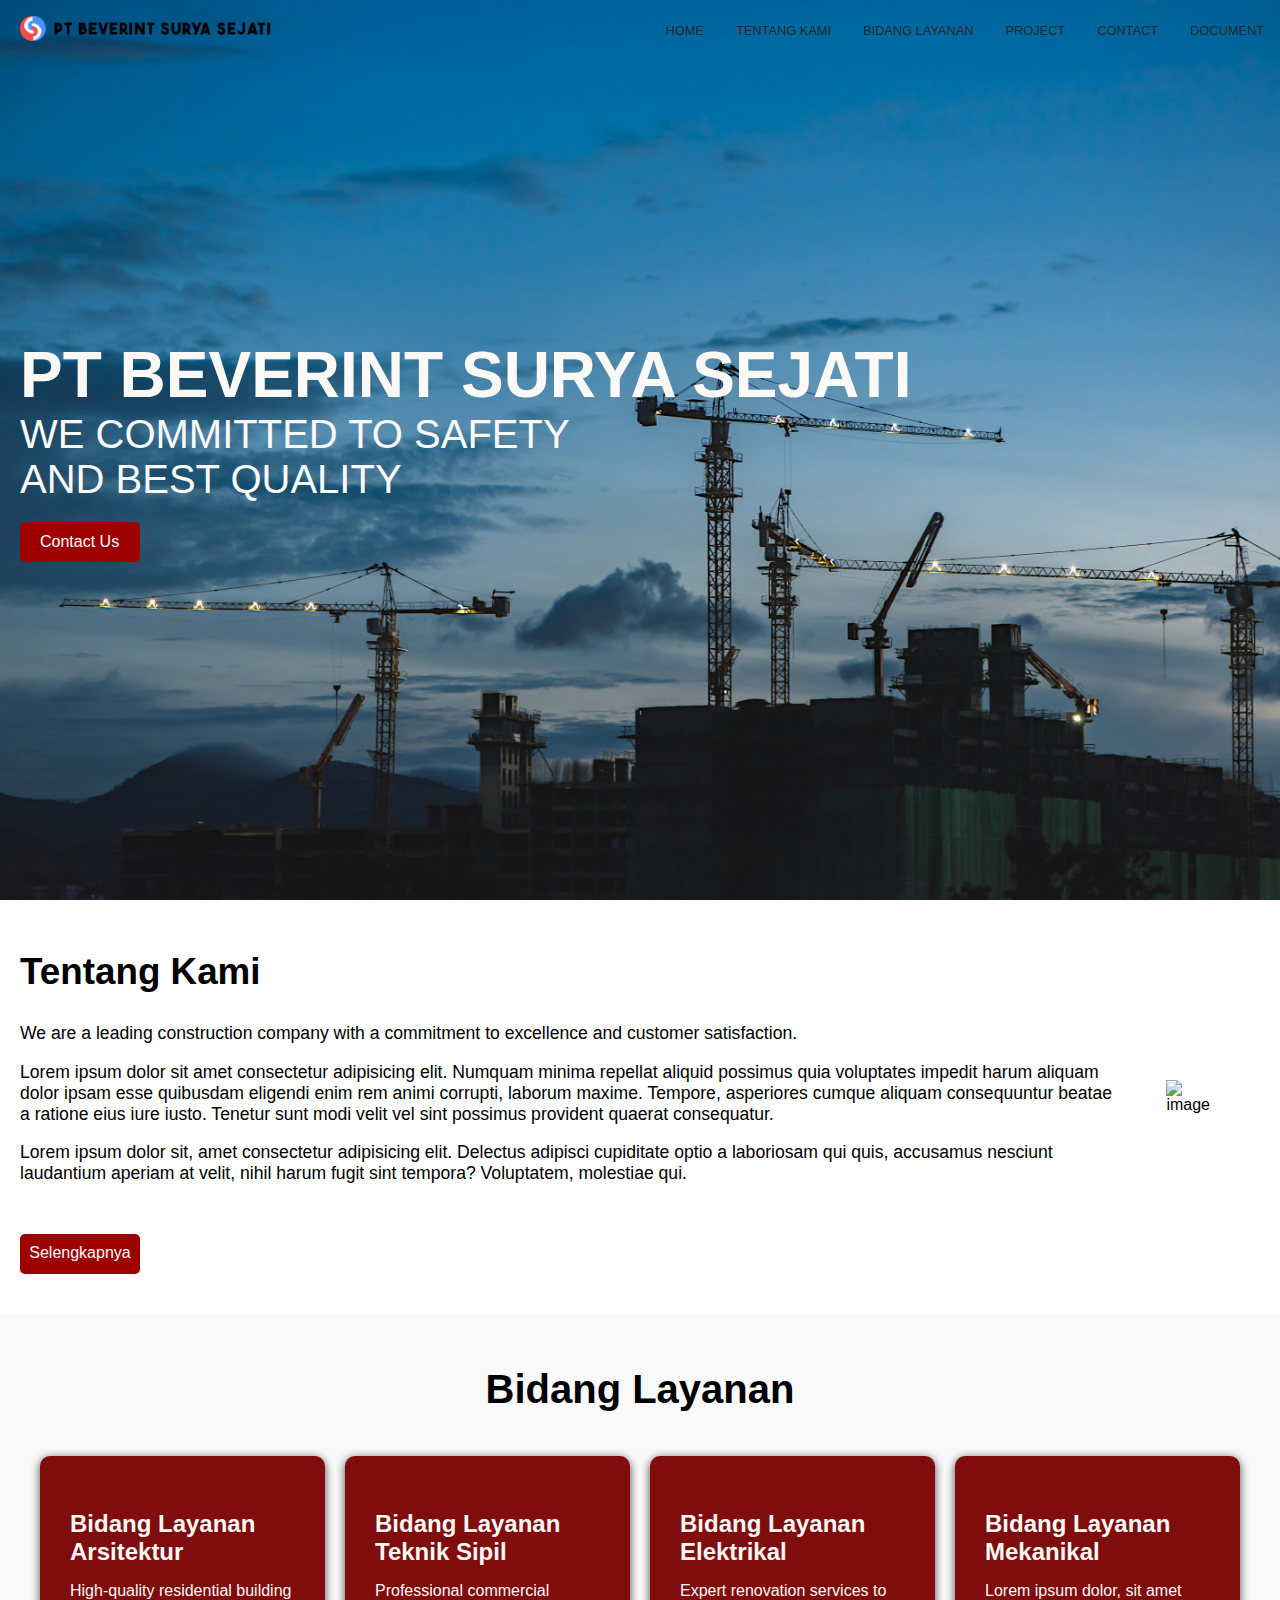
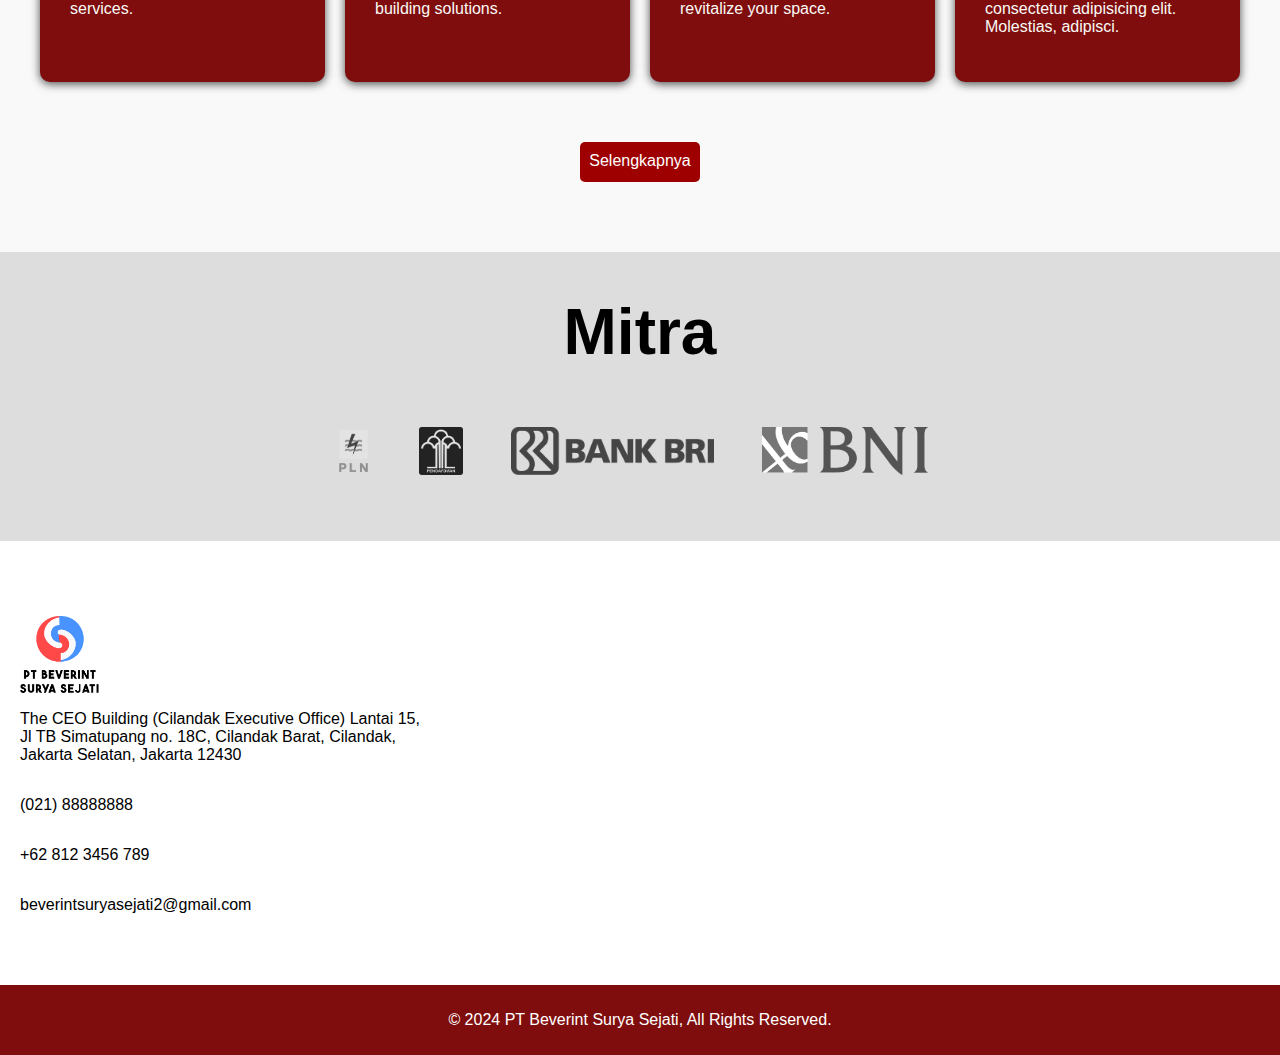
==== test/index.html @ f801345d "Add files via upload" ====
<!DOCTYPE html>
<html lang="en">

<head>
    <meta charset="UTF-8">
    <meta name="viewport" content="width=device-width, initial-scale=1.0">
    <title>Home - Construction Company</title>
    <link rel="stylesheet" href="css/styles.css">
    <link rel="icon" href="assets/Logo/Transparent/Master/60px.png">
</head>

<body>
    <!-- Include header -->
    <!-- header.html -->
    <header>
        <nav class="navbar">
            <div class="logo">
                <img src="assets/Logo/Transparent/Horizontal/Horizontal 1200px.png" alt="image" href="index.html">
                <!-- <a href="index.html">BEVERINT</a> -->
            </div>
            <ul class="nav-links">
                <li><a href="index.html">Home</a></li>
                <li class="dropdown">
                    <a href="about.html" class="dropbtn">Tentang Kami</a>
                    <!-- <ul class="dropdown-content">
                        <li><a href="team.html">Our Team</a></li>
                        <li><a href="history.html">Our History</a></li>
                        <li><a href="careers.html">Careers</a></li>
                    </ul>
                </li> -->
                <li class="dropdown">
                    <a href="services.html" class="dropbtn">Bidang Layanan</a>
                    <!-- <ul class="dropdown-content">
                        <li><a href="residential.html">Residential Construction</a></li>
                        <li><a href="commercial.html">Commercial Construction</a></li>
                        <li><a href="renovations.html">Renovations</a></li>
                        <li><a href="management.html">Project Management</a></li>
                    </ul> -->
                </li>
                <li><a href="projects.html">Project</a></li>
                <li><a href="https://wa.me/628123456789?text=Halo admin Beverint">Contact</a></li>
                <li><a href="document.html">Document</a></li>
            </ul>
            <div class="nav-toggle">
                <span></span>
                <span></span>
                <span></span>
            </div>
        </nav>
    </header>

    <!-- Hero Section -->
    <section class="hero">
        <div class="hero-content">
            <!-- <h1>Building the Future</h1> -->
            <h1>PT Beverint Surya Sejati</h1>
            <h2>WE COMMITTED TO SAFETY AND BEST QUALITY</h2>
            <!-- <p>Your trusted construction partner</p> -->
            <!-- <a href="about.html" class="btn1">Learn More</a> -->
            <a href="https://wa.me/628123456789?text=PT Beverint Surya Sejati" class="btn-contact" type="button">Contact
                Us</a>
        </div>
    </section>

    <!-- About Us Section -->
    <section class="about">
        <div class="container-about">
            <div class="about-txt">
                <h2>Tentang Kami</h2>
                <p>We are a leading construction company with a commitment to excellence and customer satisfaction.</p>
                <p>Lorem ipsum dolor sit amet consectetur adipisicing elit. Numquam minima repellat aliquid possimus
                    quia
                    voluptates impedit harum aliquam dolor ipsam esse quibusdam eligendi enim rem animi corrupti,
                    laborum
                    maxime. Tempore, asperiores cumque aliquam consequuntur beatae a ratione eius iure iusto. Tenetur
                    sunt
                    modi
                    velit vel sint possimus provident quaerat consequatur.</p>
                <p>Lorem ipsum dolor sit, amet consectetur adipisicing elit. Delectus adipisci cupiditate optio a
                    laboriosam
                    qui
                    quis, accusamus nesciunt laudantium aperiam at velit, nihil harum fugit sint tempora? Voluptatem,
                    molestiae
                    qui.</p>
                <a href="about.html" class="btn-about">Selengkapnya</a>
            </div>
            <div class="about-img"><img src="assets/scott-blake-x-ghf9LjrVg-unsplash.jpg" alt="image"></div>
        </div>
    </section>

    <!-- <section class="about">
        <div class="container container-about">
            <div class="about-txt">
                <h2>Test About</h2>
                <p>sdasdasfasadsadasdas sadasdasdasdasdas</p>
            </div>
            <div class="about-img">
                <img src="assets/img/001.png">
            </div>
        </div>
    </section> -->

    <!-- Services Section -->
    <section class="services">
        <div class="container-services">
            <h2>Bidang Layanan</h2>
            <div class="service-cards">
                <div class="service-card">
                    <h3>Bidang Layanan Arsitektur</h3>
                    <p>High-quality residential building services.</p>
                </div>
                <div class="service-card">
                    <h3>Bidang Layanan Teknik Sipil</h3>
                    <p>Professional commercial building solutions.</p>
                </div>
                <div class="service-card">
                    <h3>Bidang Layanan Elektrikal</h3>
                    <p>Expert renovation services to revitalize your space.</p>
                </div>
                <div class="service-card">
                    <h3>Bidang Layanan Mekanikal</h3>
                    <p>Lorem ipsum dolor, sit amet consectetur adipisicing elit. Molestias, adipisci.</p>
                </div>
            </div>
            <a href="services.html" class="btn-service">Selengkapnya</a>
        </div>
    </section>

    <!-- Partner Section -->
    <section class="partner">
        <h1>Mitra</h1>
        <div class="logo-container">
            <div id="partner-logo" class="partner-logo">
                <img src="assets/Mitra/PLN.png" alt="logo">
                <img src="assets/Mitra/KEMENKUMHAM.png" alt="logo">
                <img src="assets/Mitra/BRI.png" alt="logo">
                <img src="assets/Mitra/BNI.png" alt="logo">
                <img src="assets/Mitra/BTN.png" alt="logo">
                <img src="assets/Mitra/ITB.png" alt="logo">
                <img src="assets/Mitra/BINA MARGA SUMUT.png" alt="logo">
            </div>
        </div>
    </section>

    <!-- Address Section -->
    <section class="address">
        <div class="container-address">
            <div class="main-address">
                <img src="assets/Logo/Transparent/Vertical/Vertical 1200px.png" alt="logo">
                <!-- <h3>PT Beverint Surya Sejati</h3> -->
                <!-- <img src="" alt="icon"> -->
                <p>The CEO Building (Cilandak Executive Office) Lantai 15, <br>Jl TB Simatupang no. 18C,
                    Cilandak Barat,
                    Cilandak,<br>
                    Jakarta Selatan, Jakarta 12430</p>
                <p>
                    (021) 88888888
                </p>
                <p>
                    +62 812 3456 789
                </p>
                <p>
                    beverintsuryasejati2@gmail.com
                </p>
            </div>
            <div class="maps">
                <iframe
                    src="https://www.google.com/maps/embed?pb=!1m14!1m8!1m3!1d15863.161349708478!2d106.7974002!3d-6.2912642!3m2!1i1024!2i768!4f13.1!3m3!1m2!1s0x2e69f145843a4ee7%3A0xf9da4d595d08f67f!2sThe%20CEO%20Building%20(Cilandak%20Executive%20Office)!5e0!3m2!1sen!2sid!4v1726716755351!5m2!1sen!2sid"
                    width="600" height="450" style="border:0;" allowfullscreen="" loading="lazy"
                    referrerpolicy="no-referrer-when-downgrade"></iframe>
            </div>
        </div>
    </section>

    <!-- Include footer -->
    <!-- footer.html -->
    <footer>
        <p>&copy; 2024 PT Beverint Surya Sejati, All Rights Reserved.</p>
    </footer>

    <script src="js/script.js"></script>
</body>

</html>
---- test/css/styles.css ----
/* styles.css */

/* General Styling */
body {
    font-family: Helvetica, Arial, sans-serif;
    margin: 0;
    padding: 0;
    box-sizing: border-box;
    scroll-behavior: smooth;
}

/* Header and Navigation */
nav {
    display: flex;
    justify-content: space-between;
    align-items: center;
    width: 100%;
    position: fixed;
    top: 0;
    left: 0;
    height: 60px;
    box-sizing: border-box;
    transition: .5s;
    z-index: 1;
    font-size: 0.8em;
}

nav.black {
    background: rgba(127, 13, 13, 1);
    height: 60px;
    padding: 0;
}

nav .logo {
    display: block;
}

nav .logo img {
    height: 25px;
    margin-left: 20px;
}

nav.black .logo img {
    height: 25px;
    filter: drop-shadow(1px 1px 9px #fff);
}

nav>ul {
    /* width: 65%; */
    margin: 0;
    padding: 0;
    display: flex;
    /* justify-content: space-evenly; */
    align-items: center;
    /* border: 2px solid red; */
}

nav>ul>li {
    list-style: none;
    text-align: center;
    /* display: block; */
}

nav>ul>li>a:hover {
    background: #7f0d0d;
    color: #fff;
    padding: 10px 8px;
    border-radius: 10px;
    transition: 0.5s all ease-in-out;
}

nav.black>ul>li>a:hover {
    background: #fff;
    color: #262626;
    padding: 10px 8px;
    border-radius: 10px;
    transition: 0.5s all ease-in-out;
}

nav>ul>li>a {
    color: #262626;
    text-decoration: none;
    text-transform: uppercase;
    padding: 10px 8px;
    transition: .5s;
    margin: 8px;
}

nav.black>ul>li>a {
    color: #fff;
    line-height: 80px;
}

/* Hero Section */
.hero {
    background-image: url('../assets/ej-yao-D46mXLsQRJw-unsplash.jpg');
    /* background-color: #faf9f6; */
    background-size: cover;
    background-position: center;
    height: 100vh;
    display: flex;
    color: #faf9f6;
}

.hero-content {
    text-align: left;
    text-transform: uppercase;
    display: flex;
    flex-direction: column;
    position: relative;
    margin-left: 20px;
    justify-content: center;
    /* background-color: #faf9f6; */
}

.hero .hero-content h1 {
    display: block;
    font-size: 4rem;
    font-weight: 900;
    padding: 0;
    margin: 0;
}

.hero .hero-content h2 {
    display: block;
    font-size: 2.5rem;
    font-weight: 300;
    max-width: 60%;
    margin: 0;
}

.hero .hero-content p {
    display: block;
    font-size: 1.5rem;
    margin: 0;
}

.btn-contact {
    background-color: #9e0000;
    color: #fff;
    padding: 10px 20px;
    height: 20px;
    width: 80px;
    display: flex;
    align-items: center;
    text-decoration: none;
    text-transform: capitalize;
    border-radius: 5px;
    margin-top: 20px;
}

.btn-contact:hover {
    background-color: #fff;
    color: #7f0d0d;
    transition: 0.5s all ease-in-out;
    scale: 1.05;
}

@keyframes fadeOut {
    from {
        opacity: 1;
    }

    to {
        opacity: 0;
    }
}

/* About Us Section */
.about {
    padding: 20px;
    margin: 0;
}

.container-about {
    display: flex;
    position: relative;
    justify-content: space-between;
    align-items: center;
    /* border: 2px solid red; */
}

.about-txt {
    /* background-color: aqua; */
    position: relative;
    display: block;
    text-align: left;
}

.about-txt h2 {
    display: block;
    font-size: 2.3rem;
}

.about-txt p {
    display: block;
    font-size: 1.1rem;
}

.about-txt>p:last-of-type {
    font-size: 1.1rem;
    margin-top: 0px;
    margin-bottom: 50px;
}

.about-img {
    padding: 50px;
}

.about-img img {
    max-width: 400px;
}

.btn-about {
    display: flex;
    background-color: #9e0000;
    justify-content: center;
    height: 20px;
    color: #fff;
    padding: 10px 20px;
    width: 80px;
    text-decoration: none;
    text-transform: capitalize;
    border-radius: 5px;
}

.btn-about:hover {
    background-color: #faf9f6;
    color: #7f0d0d;
    transition: 0.5s all ease-in-out;
    scale: 1.05;
}

/* About Page */
.about-page {
    margin-top: 50px;
}

.about-page>.container-about {
    padding: 30px;
    height: auto;
    display: flex;
    flex-direction: column;
    text-align: center;
    align-items: center;
}

.about-page>.container-about h2 {
    font-size: 3rem;
    font-weight: 800;
}

.about-page>.container-about p {
    display: block;
}

.about-page>.container-about img {
    max-width: 600px;
    margin-top: 10px;
}

/* Services Section */
.services {
    margin-top: 20px;
}

.container-services {
    display: flex;
    flex-direction: column;
    padding: 20px 30px;
    align-items: center;
    background-color: #f9f9f9;
}

.services h2 {
    font-size: 2.5rem;
    /* margin-bottom: 30px; */
}

.service-cards {
    display: flex;
    justify-content: center;
    /* flex-wrap: wrap; */
    margin-top: 0px;
}

.service-card {
    /* background-image: url(../assets/josue-isai-ramos-figueroa-qvBYnMuNJ9A-unsplash.jpg); */
    background-position: center;
    background-size: cover;
    background-color: #7f0d0d;
    padding: 30px;
    width: 100%;
    text-align: left;
    box-shadow: 0 2px 10px rgba(0, 0, 0, 0.7);
    margin: 10px;
    border-radius: 10px;
    align-items: center;
    color: #faf9f6;
}

.service-card:hover {
    scale: 1.1;
    transition: 0.5s all ease-in-out;
    cursor: pointer;
}

.service-card h3 {
    font-size: 1.5rem;
    margin-bottom: 10px;
}

.btn-service {
    background-color: #9e0000;
    display: flex;
    color: #fff;
    padding: 10px 20px;
    height: 20px;
    width: 80px;
    margin: 50px auto;
    text-align: center;
    justify-content: center;
    text-decoration: none;
    text-transform: capitalize;
    border-radius: 5px;
}

.btn-service:hover {
    background-color: #eaeaea;
    color: #7f0d0d;
    /* padding: 15px 25px; */
    transition: 0.5s all ease-in-out;
    scale: 1.05;
}

/* Service Page */
.services-page {
    display: flex;
    flex-direction: column;
    justify-content: center;
    align-items: center;
    padding: 20px 10px;
    height: 100vh;
    background-color: #f9f9f9;
}

.services-page>h2 {
    font-size: 3rem;
    font-weight: 800;
}

/* Partner Section */
.partner {
    display: flex;
    flex-direction: column;
    /* padding: 20px 10px; */
    justify-content: center;
    align-items: center;
    text-align: center;
    font-size: 2rem;
    background-color: #ddd;
}

.logo-container {
    overflow: hidden;
    display: flex;
    justify-content: space-evenly;
    align-items: center;
    width: 50%;
    border-radius: 20px;
    margin-bottom: 50px;
    /* border: 2px solid red; */
}

.partner-logo {
    display: flex;
    flex-shrink: 0;
    gap: 3rem;
    padding: 1rem;
    animation: infinite-scroll 20s infinite linear;
}

.partner-logo img {
    height: 3rem;
    filter: grayscale(1);
}

.partner-logo img:hover {
    filter: grayscale(0);
    scale: 1.2;
    transition: 0.5s all ease-in-out;
    cursor: pointer;
}

@keyframes infinite-scroll {
    from {
        transform: translateX(0);
    }

    to {
        transform: translateX(-100%);
    }
}

/* Projects Page */
.projects {
    padding: 60px;
    box-sizing: border-box;
}

.project-gallery {
    display: flex;
    flex-direction: column;
    justify-content: space-evenly;
    align-items: center;
    width: 600px;
    margin: 0px auto;
    /* border: 2px solid green; */
}

.project-item {
    text-align: center;
    /* border: 2px solid red; */
}

.projects h2 {
    font-size: 3rem;
}

.project-gallery img {
    width: 600px;
}

/* Contact Form Section */
.contact {
    padding: 99px;
}

.contact form {
    display: flex;
    flex-direction: column;
    justify-content: center;
    max-width: 400px;
    margin: 0 auto;
    padding: 20px 40px;
    background-color: #f9f9f9;
    box-shadow: 0 2px 10px rgba(0, 0, 0, 0.4);
    border-radius: 10px;
}

.contact form label {
    margin-bottom: 5px;
}

.contact form input,
.contact form textarea {
    margin-bottom: 15px;
    padding: 10px;
    border: 1px solid #ccc;
    border-radius: 5px;
    width: 100%;
}

.contact form button {
    background-color: #ff9900;
    color: #fff;
    padding: 10px 20px;
    border: none;
    border-radius: 5px;
    cursor: pointer;
    margin: 20px auto;
}

.contact form button:hover {
    background-color: #e68a00;
    transition: none;
    padding: 10px 20px;
    transition: 0.5s all ease-in-out;
}

.address {
    /* position: relative; */
    margin-top: 20px;
}

.container-address {
    display: flex;
    flex-direction: row;
    /* flex-wrap: wrap; */
}

.main-address {
    margin-left: 20px;
    width: 50%;
    display: flex;
    flex-direction: column;
    justify-content: center;
}

.maps iframe {
    height: 400px;
    margin-bottom: 20px;
}

.main-address img {
    max-width: 80px;
}

/* Document Section */
.documents {
    display: flex;
    align-items: center;
    justify-content: center;
    padding: 50px;
    margin: 0px auto;
    height: 100vh;
}

.document-container {
    display: flex;
    flex-direction: row;
    align-items: center;
    justify-content: space-evenly;
    margin-top: 50px;
    /* border: 2px solid red; */
}

.document-container img {
    max-width: 30%;
    box-shadow: 1px 1px 10px rgba(0, 0, 0, 0.7);
}

/* Footer */
footer {
    background-color: #7f0d0d;
    color: #fff;
    text-align: center;
    padding: 10px;
}

/* Media Queries for Tablet */
@media (max-width: 768px) {
    nav {
        display: flex;
        justify-content: space-between;
        box-sizing: border-box;
        width: 100%;
    }

    .nav-toggle {
        margin-right: 30px;
    }

    .nav-links.nav-active {
        display: flex;
        flex-direction: column;
        margin-top: 456px;
        position: absolute;
        background-color: #7f0d0d;
    }

    nav ul {
        align-items: center;
    }

    nav ul li a {
        display: block;
        padding: 10px;
        font-size: 1rem;
        line-height: 30px !important;
        color: #faf9f6;
    }

    .hero-content {
        display: flex;
        align-items: center;
        justify-content: center;
        width: 100%;
        margin: 0 auto;
        padding: 0;
    }

    .hero .hero-content h1 {
        display: block;
        font-size: 3rem;
    }

    .hero .hero-content h2 {
        display: block;
        font-size: 2rem;
    }

    .hero-content .hero p {
        display: block;
        font-size: 1.2rem;
    }

    .about .container-about {
        align-items: center;
        justify-content: center;
    }

    .about-txt {
        text-align: center;
    }

    .about-img {
        display: none;
    }

    .btn-about {
        margin: 0 auto;
    }


    .service-cards {
        flex-direction: column;
        align-items: center;
    }

    .service-card {
        width: 100%;
        text-align: center;
        padding: 20px;
        margin-bottom: 20px;
    }

    .services-page {
        margin-top: 60px;
    }

    .service-cards {
        align-items: center;
        width: 60%;
    }

    .partner h1 {
        font-size: 2rem;
    }

    .about-page {
        margin-top: 60px;
    }

    .about-page>.container-about h2 {
        margin: 0;
    }

    .about-page>.container-about img {
        margin-top: 20px;
    }

    .projects {
        padding: 0;
        margin-top: 60px;
    }

    .document-container {
        padding: 30px;
        display: flex;
        flex-direction: column;
        justify-content: space-evenly;
        width: 100%;
        height: 100vh;
    }

    .document-container img {
        max-width: 300px;
    }
}

/* Media Queries for Mobile */
@media (max-width: 480px) {
    nav {
        display: flex;
        justify-content: space-between;
        box-sizing: border-box;
        width: 100%;
    }

    .nav-toggle {
        margin-right: 30px;
    }

    .nav-links.nav-active {
        display: flex;
        margin-top: 456px;
        background-color: #7f0d0d;
        justify-content: space-around;
    }

    .navbar .logo img {
        max-width: 60px;
    }

    .nav-toggle {
        display: block;
    }

    nav ul li a {
        font-size: 0.8rem;
    }

    .hero {
        height: 100vh;
    }

    .hero .hero-content {
        text-align: center;
        padding: 10px;
    }

    .hero .hero-content h1 {
        display: block;
        font-size: 3rem;
    }

    .hero .hero-content h2 {
        display: block;
        font-size: 1.5rem;
    }

    .hero .hero-content p {
        display: block;
        font-size: 1rem;
    }


    .container-about {
        display: flex;
        flex-direction: column;
        align-items: center;
        justify-content: center;
    }

    .about-txt h2 {
        font-size: 2rem;
    }

    .about-txt p {
        font-size: 1rem;
        text-align: center;
        margin-bottom: 40px;
    }

    .btn-about {
        margin: 0 auto;
    }

    .about-page>.container-about h2 {
        font-size: 2.5rem;
    }

    .about-page>.container-about p {
        font-size: 1rem;
        text-align: justify;
    }

    .about-page>.container-about img {
        max-width: 300px;
    }

    .services-page {
        height: auto;
    }

    .services-page h2 {
        font-size: 2rem;
    }

    .services-page>.service-cards {
        width: 80%;
    }

    .services-page footer {
        display: block;
    }

    .services h2 {
        font-size: 1.8rem;
    }

    .service-cards {
        width: 100%;
    }

    .service-card {
        width: 100%;
    }

    .logo-container {
        width: 80%;
    }

    .contact {
        align-items: center;
        justify-content: center;
        height: 85vh;
    }

    .projects {
        height: auto;
        margin-top: 60px;
        padding: 0;
        /* border: 2px solid blue; */
    }

    .project-gallery {
        display: flex;
        justify-content: space-around;
        max-width: 400px;
        align-items: center;
        /* border: 2px solid red; */
    }

    .project-gallery h2 {
        text-align: center;
        font-size: 2rem;
    }

    .project-item {
        width: 100%;
    }

    .project-item img {
        max-width: 300px;
    }

    .document-container img {
        max-width: 300px;
    }

}

/* Add this CSS for the toggle */
.nav-toggle {
    display: none;
    flex-direction: column;
    cursor: pointer;
    gap: 5px;
}

.nav-toggle span {
    background-color: #ccc;
    height: 2px;
    width: 25px;
}

.navbar .black .nav-toggle>span {
    background-color: #ccc;
}

/* Show toggle on mobile */
@media (max-width: 768px) {
    .nav-toggle {
        display: flex;
    }

    .navbar {
        flex-direction: row;
    }

    .nav-links {
        display: none;
        flex-direction: column;
        width: 100%;
        text-align: left;
    }
}




/* Dropdown Menu Styling */
.nav-links .dropdown {
    position: relative;
}

.dropdown-content {
    display: none;
    position: absolute;
    background-color: #333;
    min-width: 120px;
    box-shadow: 0 8px 16px rgba(0, 0, 0, 0.7);
    z-index: 1;
    padding: 0px;
    border-radius: 3px;
    left: -30px;
}

.dropdown-content li {
    text-decoration: none;
    list-style: none;
    top: 20px;
    align-items: center;
    justify-content: center;
}

.dropdown-content li a {
    justify-content: center;
    align-items: center;
    color: #fff;
    padding: 12px 16px;
    text-decoration: none;
    display: block;
    text-align: center;
}

.dropdown .dropbtn {
    cursor: pointer;
}

.dropdown-content li a:hover {
    background-color: #575757;
}

/* Show the dropdown menu on hover */
.nav-links .dropdown:hover .dropdown-content {
    display: block;
    opacity: 0.5;
}

/* Show the dropdown menu with animation */
.nav-links .dropdown:hover .dropdown-content {
    display: block;
    opacity: 1;
    transform: translateY(0);
    visibility: visible;
}

/* Responsive dropdown adjustments */
@media (max-width: 768px) {
    .dropdown-content {
        position: relative;
        align-items: center;
        justify-content: center;
        border-radius: 5px;
    }

    .dropdown .dropdown-content {
        display: none;
        flex-direction: column;
        width: 100%;
        background-color: #444;
        opacity: 0;
        transform: translateY(-20px);
        transition: all 0.3s ease;
        visibility: hidden;
    }

    .dropdown .dropdown-content.show {
        display: flex;
        opacity: 1;
        transform: translateY(0);
        visibility: visible;
    }

    .dropdown .dropdown-content li a {
        padding: 10px 20px;
    }

    .nav-links.nav-active .dropdown-content {
        display: flex;
    }
}
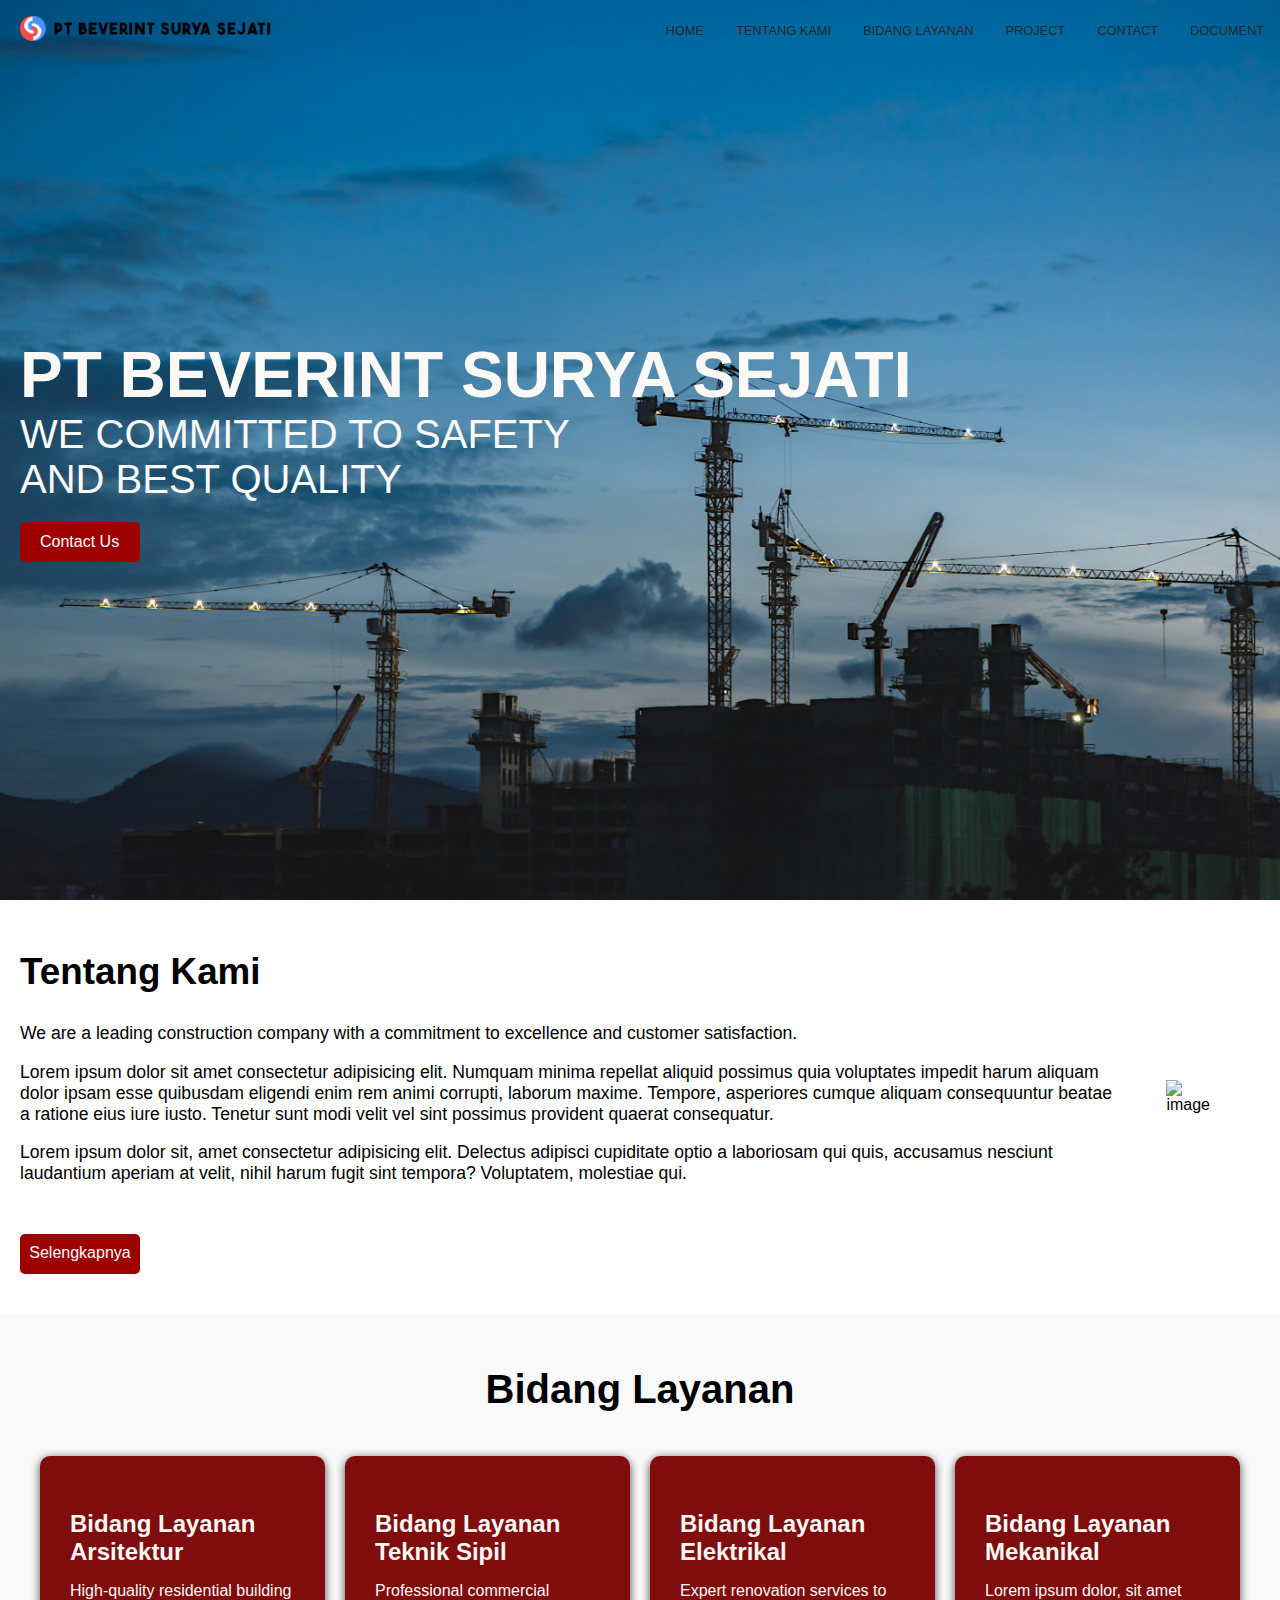
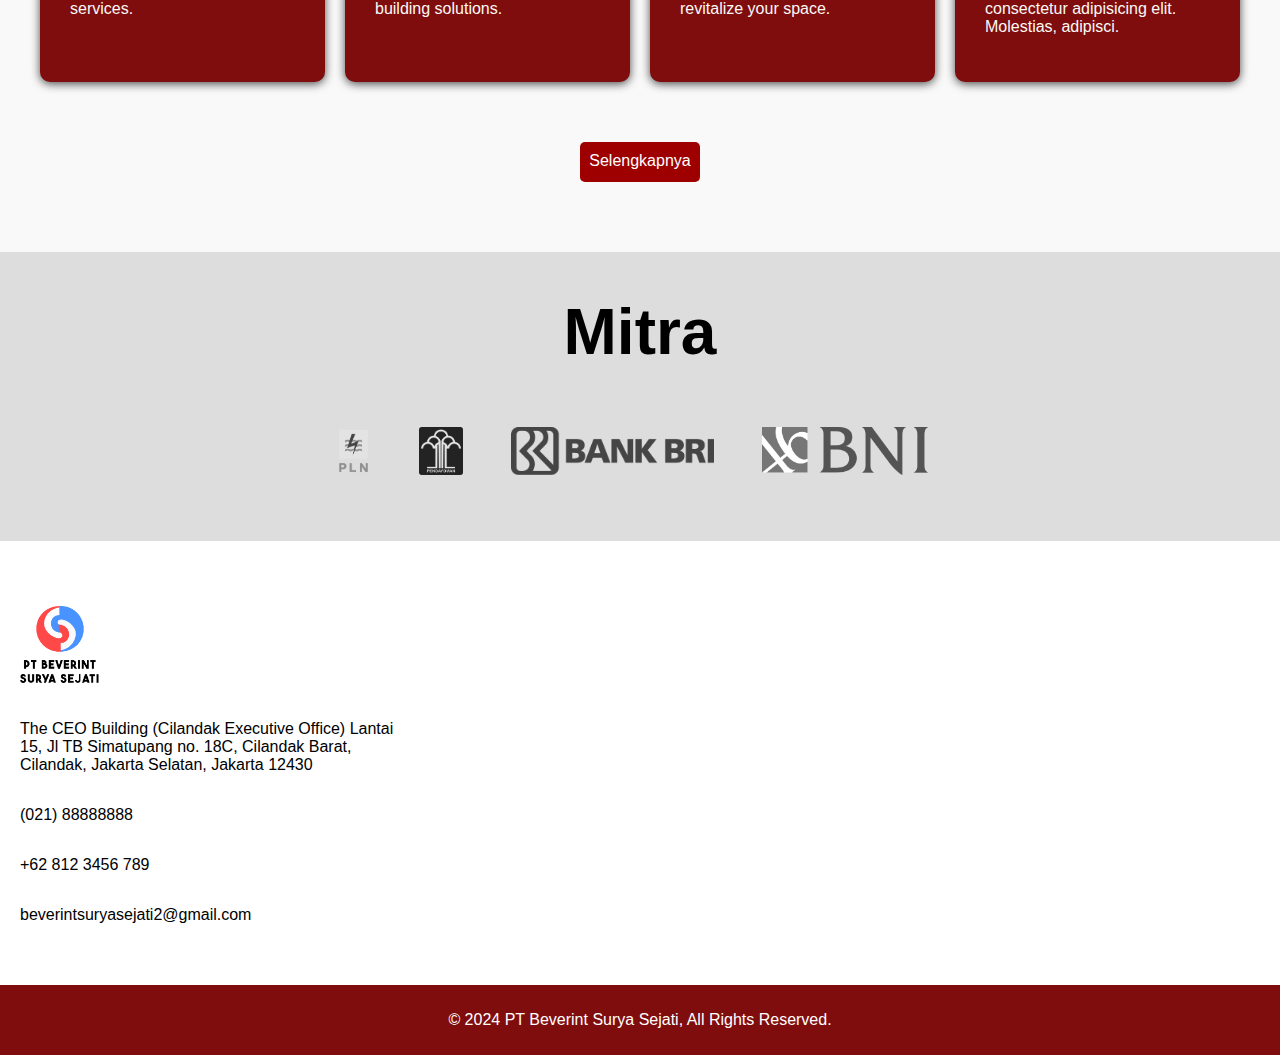
==== commit e927adcb: "Add files via upload" ====
--- a/test/index.html
+++ b/test/index.html
@@ -15,7 +15,7 @@
     <header>
         <nav class="navbar">
             <div class="logo">
-                <img src="assets/Logo/Transparent/Horizontal/Horizontal 1200px.png" alt="image" href="index.html">
+                <a href="index.html"><img src="assets/Logo/Transparent/Horizontal/Horizontal 1200px.png" alt="logo"></a>
                 <!-- <a href="index.html">BEVERINT</a> -->
             </div>
             <ul class="nav-links">
@@ -57,7 +57,8 @@
             <h2>WE COMMITTED TO SAFETY AND BEST QUALITY</h2>
             <!-- <p>Your trusted construction partner</p> -->
             <!-- <a href="about.html" class="btn1">Learn More</a> -->
-            <a href="https://wa.me/628123456789?text=PT Beverint Surya Sejati" class="btn-contact" type="button">Contact
+            <a href="https://wa.me/628123456789?text=Halo PT Beverint Surya Sejati" class="btn-contact"
+                type="button">Contact
                 Us</a>
         </div>
     </section>
@@ -149,9 +150,9 @@
                 <img src="assets/Logo/Transparent/Vertical/Vertical 1200px.png" alt="logo">
                 <!-- <h3>PT Beverint Surya Sejati</h3> -->
                 <!-- <img src="" alt="icon"> -->
-                <p>The CEO Building (Cilandak Executive Office) Lantai 15, <br>Jl TB Simatupang no. 18C,
+                <p>The CEO Building (Cilandak Executive Office) Lantai 15, Jl TB Simatupang no. 18C,
                     Cilandak Barat,
-                    Cilandak,<br>
+                    Cilandak,
                     Jakarta Selatan, Jakarta 12430</p>
                 <p>
                     (021) 88888888
--- a/test/css/styles.css
+++ b/test/css/styles.css
@@ -491,10 +491,15 @@
 
 .main-address {
     margin-left: 20px;
-    width: 50%;
+    margin-right: 240px;
+    width: 30%;
     display: flex;
     flex-direction: column;
     justify-content: center;
+}
+
+.main-address img {
+    margin-bottom: 20px;
 }
 
 .maps iframe {
@@ -588,6 +593,7 @@
     .hero .hero-content h2 {
         display: block;
         font-size: 2rem;
+        text-align: center;
     }
 
     .hero-content .hero p {
@@ -636,6 +642,28 @@
 
     .partner h1 {
         font-size: 2rem;
+    }
+
+    .container-address {
+        flex-direction: column;
+        width: 100%;
+        align-items: center;
+    }
+
+    .main-address {
+        margin: 0;
+        margin-bottom: 20px;
+        align-items: center;
+        text-align: center;
+        width: 50%;
+    }
+
+    .main-address img {
+        margin-bottom: 20px;
+    }
+
+    .main-address p {
+        margin: 5px;
     }
 
     .about-page {
@@ -690,7 +718,7 @@
     }
 
     .navbar .logo img {
-        max-width: 60px;
+        max-height: 20px;
     }
 
     .nav-toggle {
@@ -745,6 +773,34 @@
 
     .btn-about {
         margin: 0 auto;
+    }
+
+    .container-address {
+        justify-content: center;
+    }
+
+    .main-address {
+        margin: 0;
+        width: 100%;
+        align-items: center;
+        text-align: center;
+        margin-bottom: 20px;
+    }
+
+    .main-address p:nth-child(3) {
+        margin: 5px;
+    }
+
+    .main-address p:nth-child(4) {
+        margin: 5px;
+    }
+
+    .main-address p:nth-child(5) {
+        margin: 5px;
+    }
+
+    .maps iframe {
+        max-width: 370px;
     }
 
     .about-page>.container-about h2 {
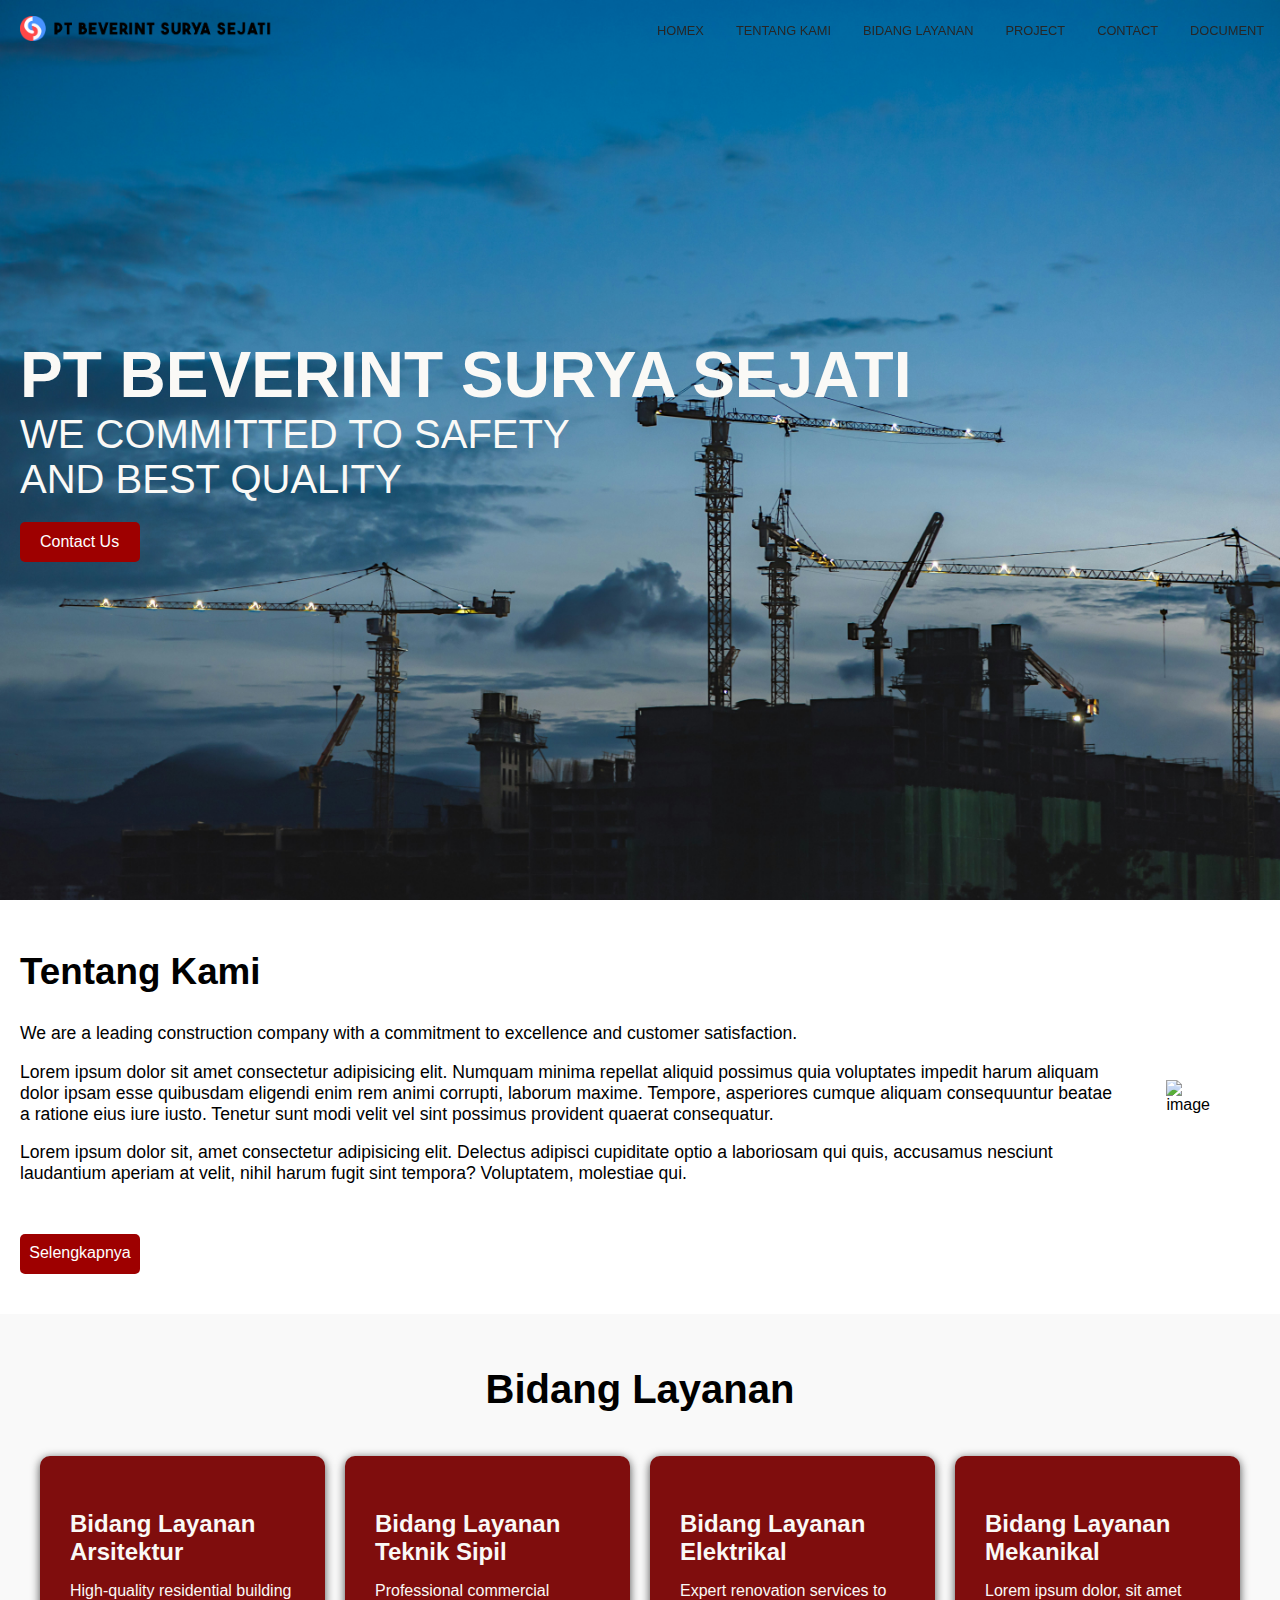
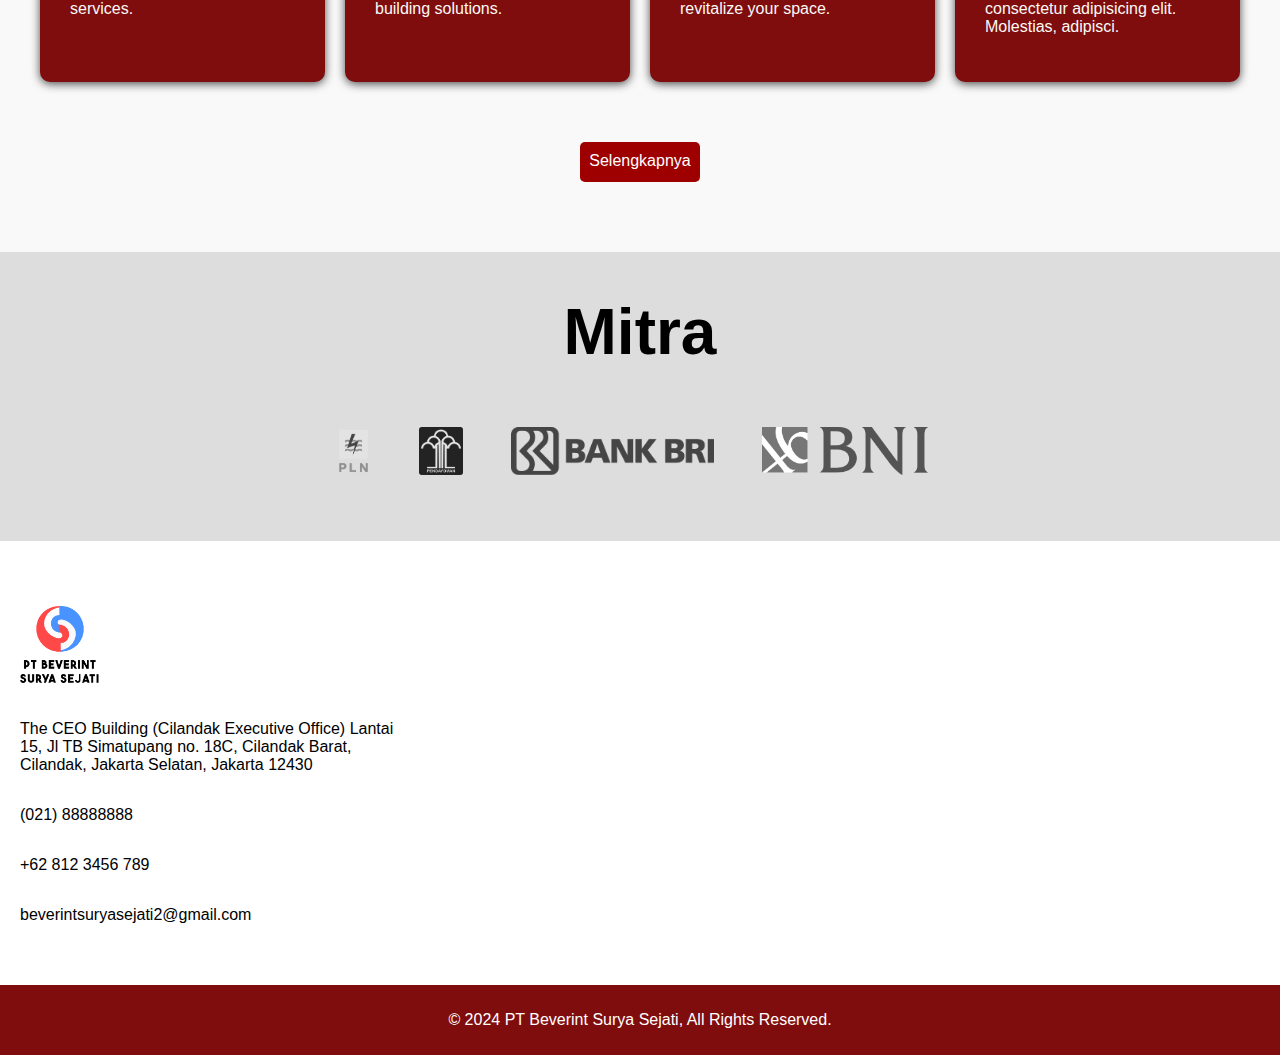
==== commit 7ed36f45: "tes push" ====
--- a/test/index.html
+++ b/test/index.html
@@ -19,7 +19,7 @@
                 <!-- <a href="index.html">BEVERINT</a> -->
             </div>
             <ul class="nav-links">
-                <li><a href="index.html">Home</a></li>
+                <li><a href="index.html">Homex</a></li>
                 <li class="dropdown">
                     <a href="about.html" class="dropbtn">Tentang Kami</a>
                     <!-- <ul class="dropdown-content">
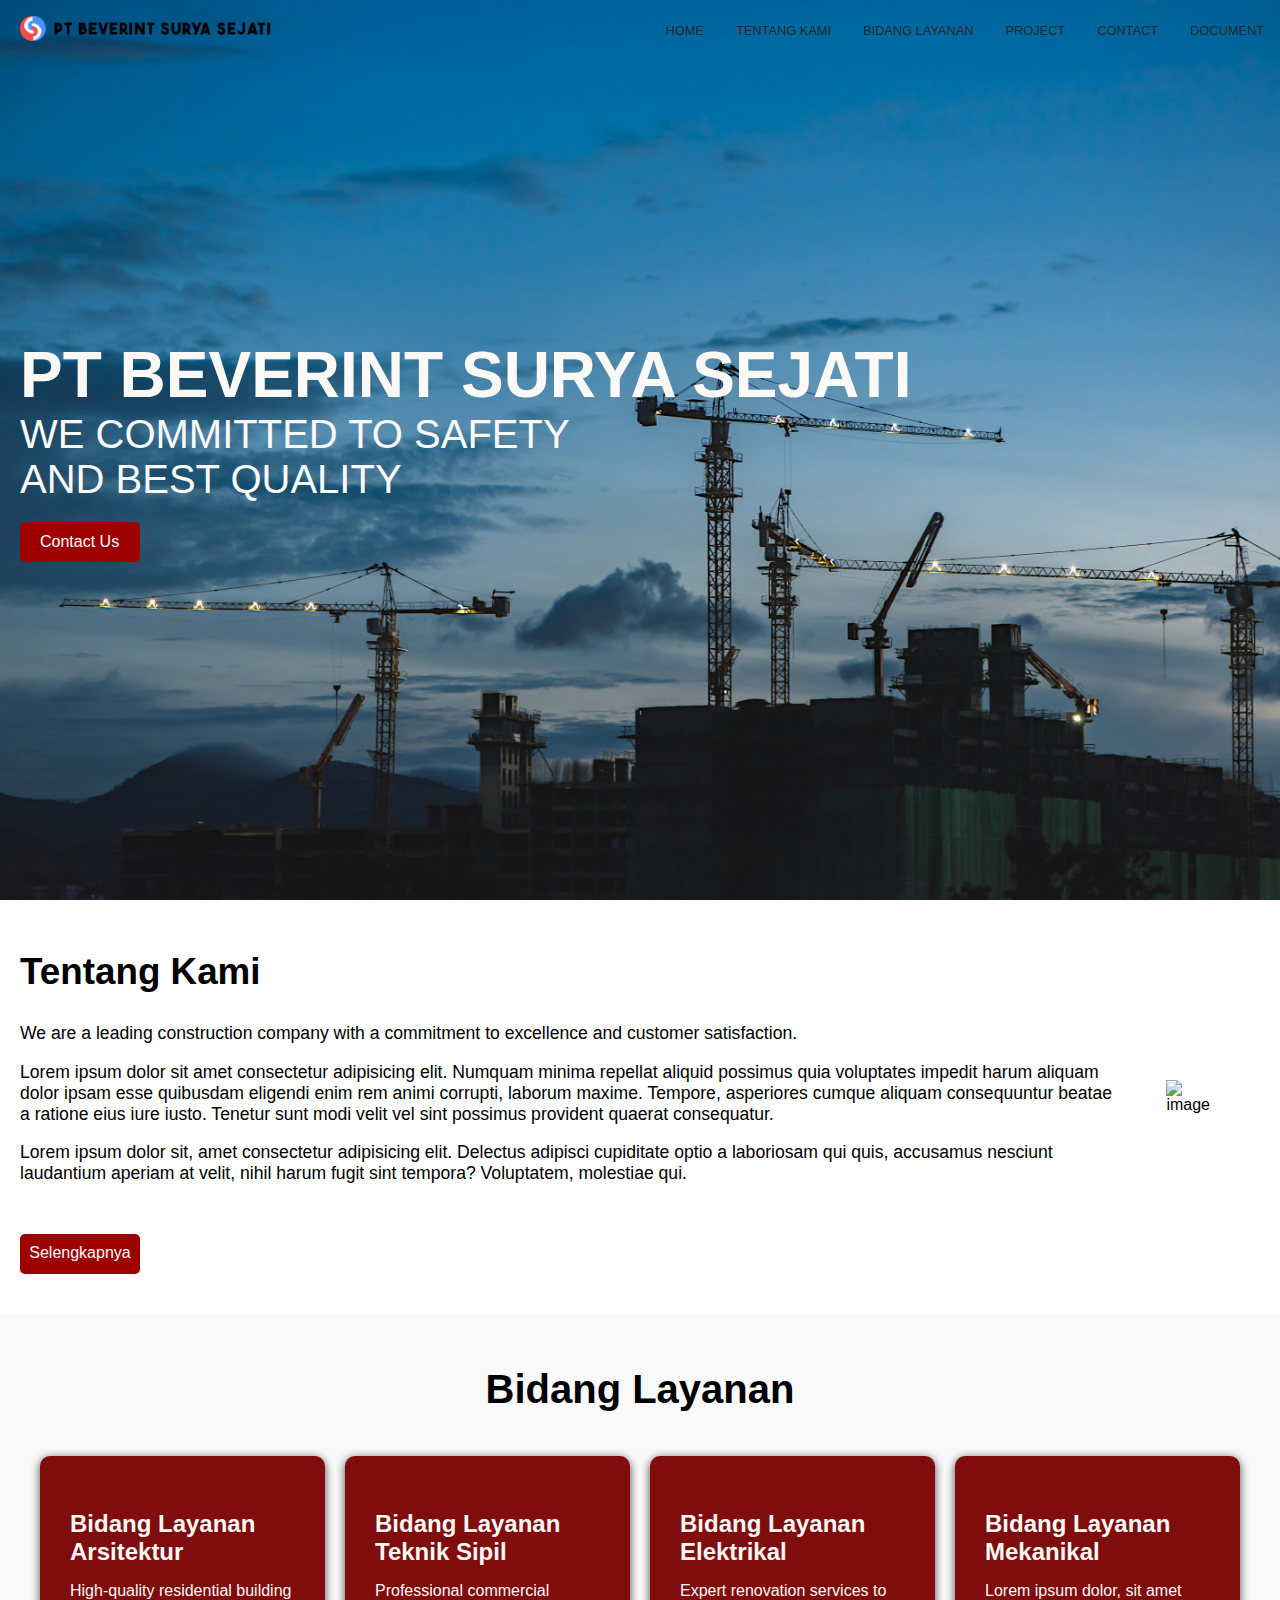
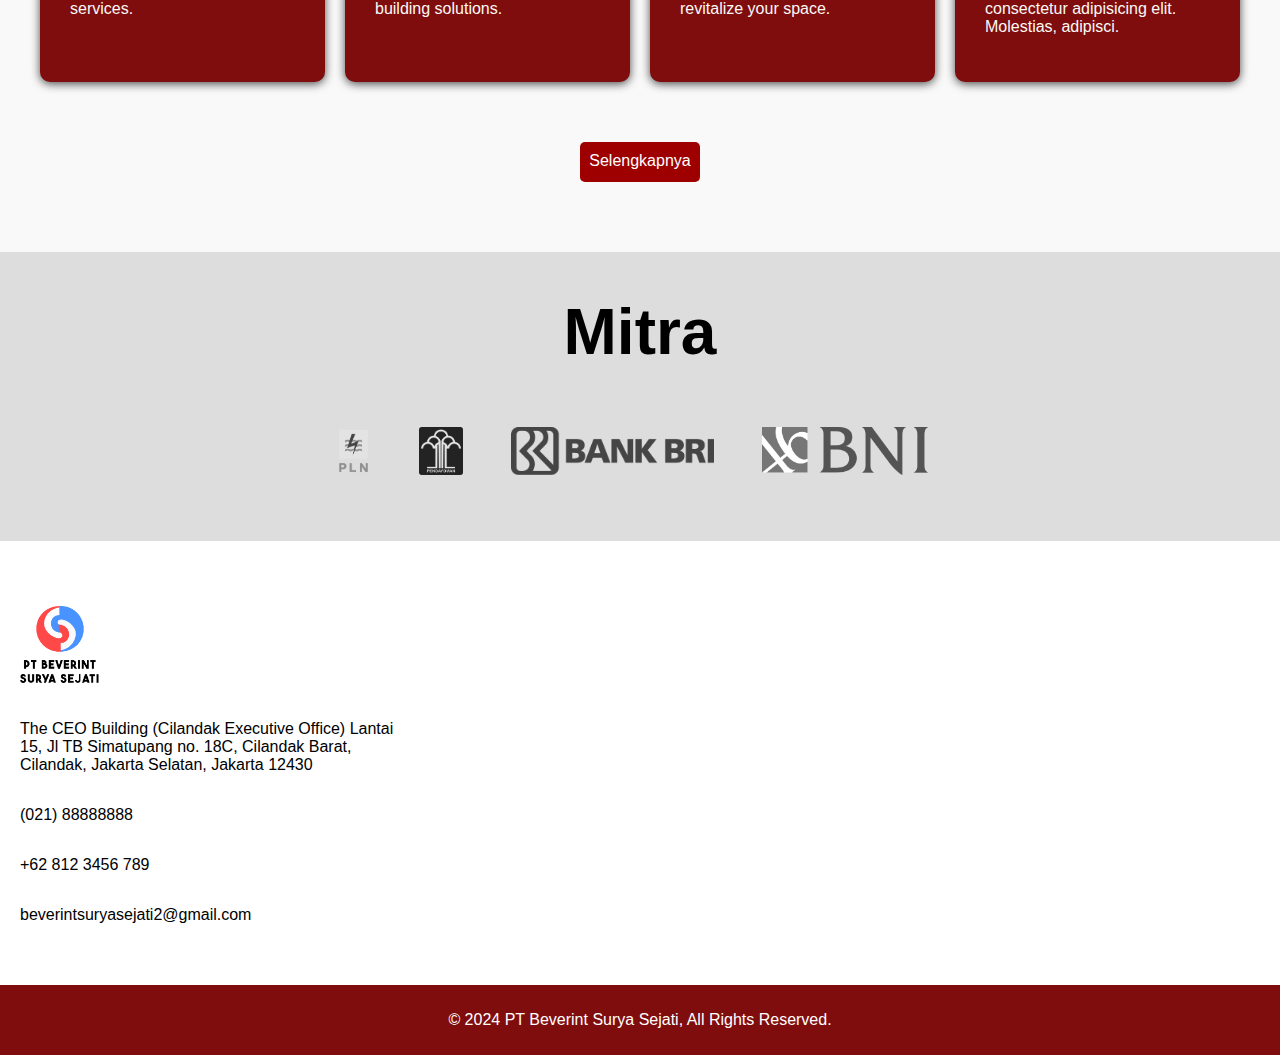
==== commit 77b047c3: "test 2" ====
--- a/test/index.html
+++ b/test/index.html
@@ -19,7 +19,7 @@
                 <!-- <a href="index.html">BEVERINT</a> -->
             </div>
             <ul class="nav-links">
-                <li><a href="index.html">Homex</a></li>
+                <li><a href="index.html">Home</a></li>
                 <li class="dropdown">
                     <a href="about.html" class="dropbtn">Tentang Kami</a>
                     <!-- <ul class="dropdown-content">
